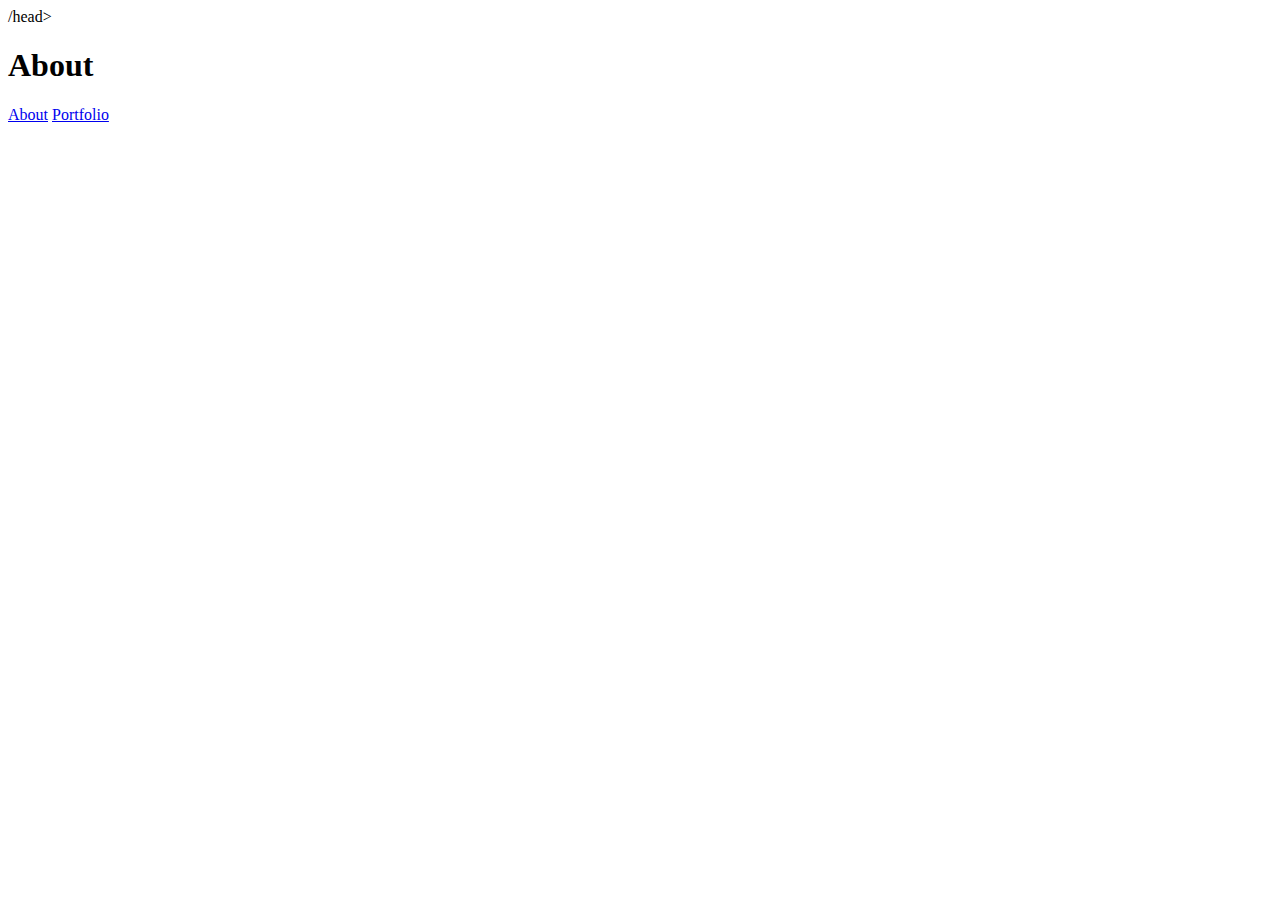
==== index.html @ 176c3a4c "First Commit" ====
<!DOCTYPE html>
<html>
<head><link type="text/css" rel="stylesheet" href="css/style.css">/head>

	<body>

		<h1>About</h1>
		<a href="index.html">About</a>
	<a href="portfolio.html">Portfolio</a>

	</body>

</html>
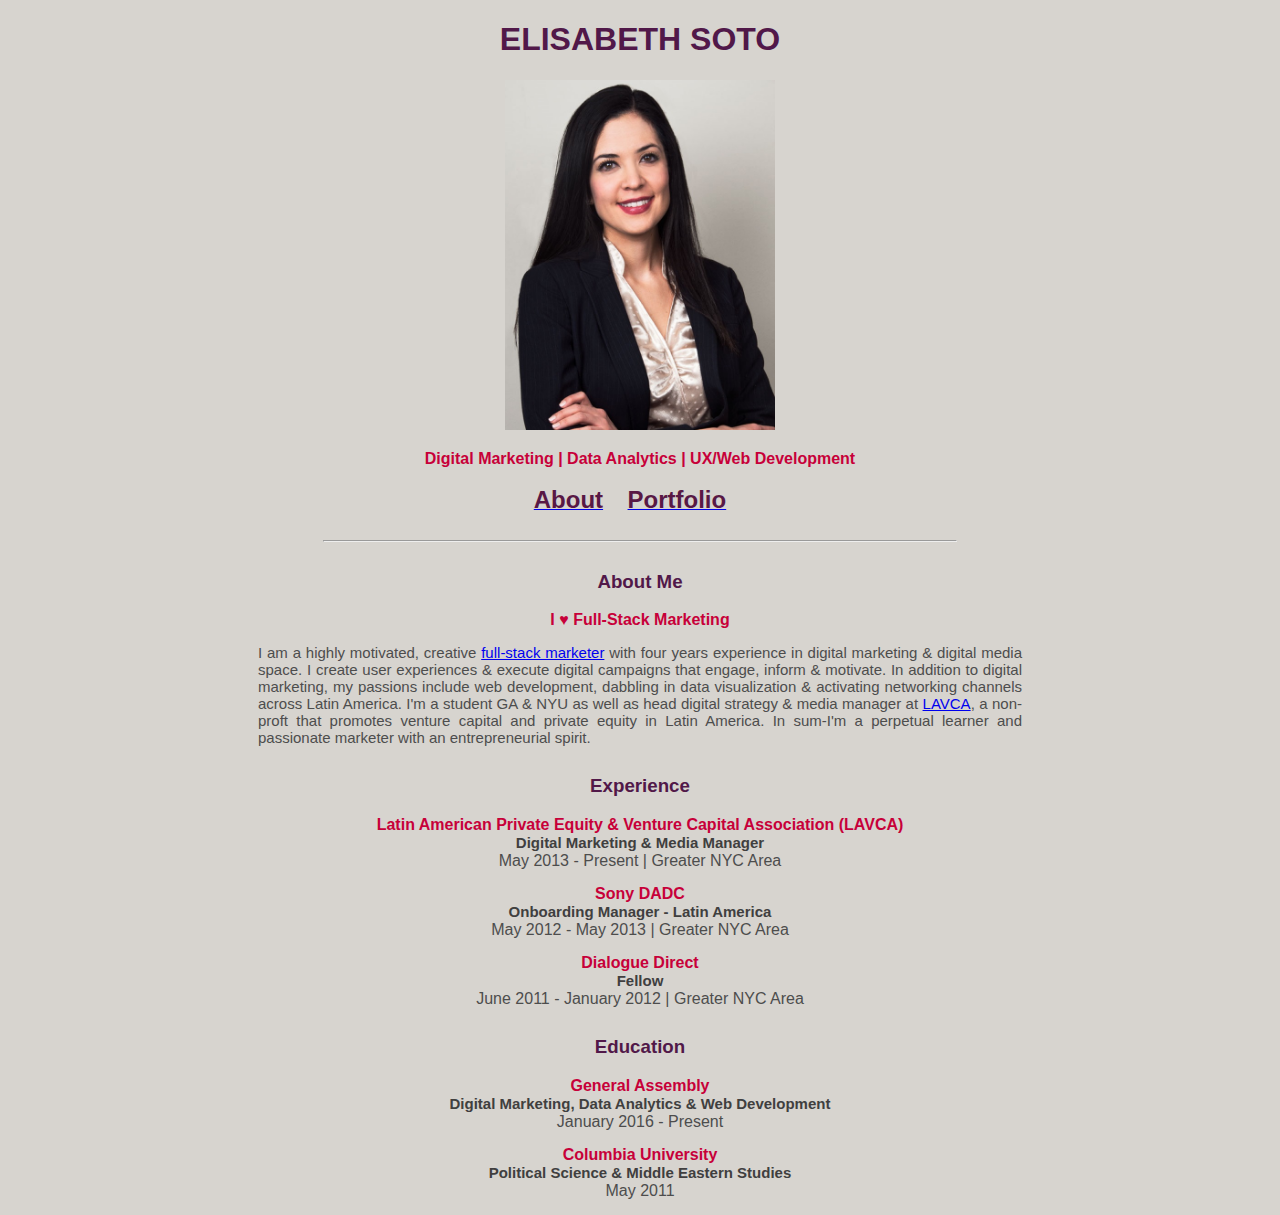
==== commit 1bc849b6: "Commit" ====
--- a/index.html
+++ b/index.html
@@ -1,12 +1,38 @@
 <!DOCTYPE html>
 <html>
-<head><link type="text/css" rel="stylesheet" href="css/style.css">/head>
-
+<head><link type="text/css" rel="stylesheet" href="css/style.css">
+</head>
 	<body>
 
-		<h1>About</h1>
-		<a href="index.html">About</a>
-	<a href="portfolio.html">Portfolio</a>
+		<h1>Elisabeth Soto</h1>
+		<img src="images/elisabeth.soto.jpg" alt="Elisabeth Soto About">
+		<h4>Digital Marketing &#124; Data Analytics &#124; UX/Web Development</h4>
+		<br><br><a href="index.html#about"><h2>About</h2></a>
+			<a href="portfolio.html"><h2>Portfolio</h2></a>
+		<br><br><hr>
+<h3><a name="about">About Me</h3>
+<h4>I &#9829; Full-Stack Marketing</h4>
+<p>I am a highly motivated, creative <a href="http://fullstackmarketing.co/">full-stack marketer</a> with four years experience in digital marketing & digital media space. I create user experiences & execute digital campaigns that engage, inform & motivate. In addition to digital marketing, my passions include web development, dabbling in data visualization & activating networking channels across Latin America. I'm a student GA & NYU as well as head digital strategy & media manager at <a href="http://lavca.org/">LAVCA</a>, a non-proft that promotes venture capital and private equity in Latin America. In sum-I'm a perpetual learner and passionate marketer with an entrepreneurial spirit.</p>
+
+<h3>Experience</h3>
+<h4>Latin American Private Equity & Venture Capital Association (LAVCA)</h4><br>
+<h6>Digital Marketing & Media Manager</h6><br>
+May 2013 - Present &#124; Greater NYC Area
+<p><h4>Sony DADC</h4><br>
+<h6>Onboarding Manager - Latin America</h6><br>
+May 2012 - May 2013 &#124; Greater NYC Area</p>
+<p><h4>Dialogue Direct</h4><br>
+<h6>Fellow</h6><br>
+June 2011 - January 2012 &#124; Greater NYC Area</p>
+
+<h3>Education</h3>
+<p><h4>General Assembly</h4><br>
+<h6>Digital Marketing, Data Analytics & Web Development</h6><br>
+January 2016 - Present</p>
+<p><h4>Columbia University</h4><br>
+<h6>Political Science & Middle Eastern Studies</h6><br>
+May 2011</p>
+
 
 	</body>
 
--- a/css/style.css
+++ b/css/style.css
@@ -0,0 +1,92 @@
+body {
+	background-color: #D7D4CF  ;
+	text-align:center;
+	font-family: arial;
+	color: #4D4D4D;;
+
+}
+
+img
+
+{
+	width: 270px;
+	height: 350px;
+	margin: auto;
+	display: block;
+	padding-bottom:20px;
+	
+}
+
+.other
+
+{ width: 500px;
+  height: 333px;
+
+ }
+
+h1
+
+{ 
+	color: #511849;
+	padding-bottom: -15px; 
+	text-transform: uppercase;}
+
+h2
+
+{ 
+	color: #581845;
+	display: inline;
+	padding-right: 20px; }
+
+
+p {
+	font-size: 15px;
+	font-family: arial;
+	color: #4D4D4D;
+	padding-left: 250px;
+	padding-right:250px;
+	text-align: justify;
+	
+
+	}
+
+h3
+
+{
+	color: #511849;
+	padding-top: 10px;
+	
+}
+
+h4
+{
+	color: #C70039;
+	display:inline;
+	;
+	
+}
+
+h5
+{
+	font-family: arial;
+	color: #626567;
+	display: inline;
+	font-size: 18px;
+}
+
+h6
+
+{ 	color: #403F3F;
+	font-size: 15px;
+	display: inline; 
+	align: left;
+
+}
+
+#center
+{ text-align: center;
+  padding-top: 20px; }
+
+hr {
+	width: 50%;
+}
